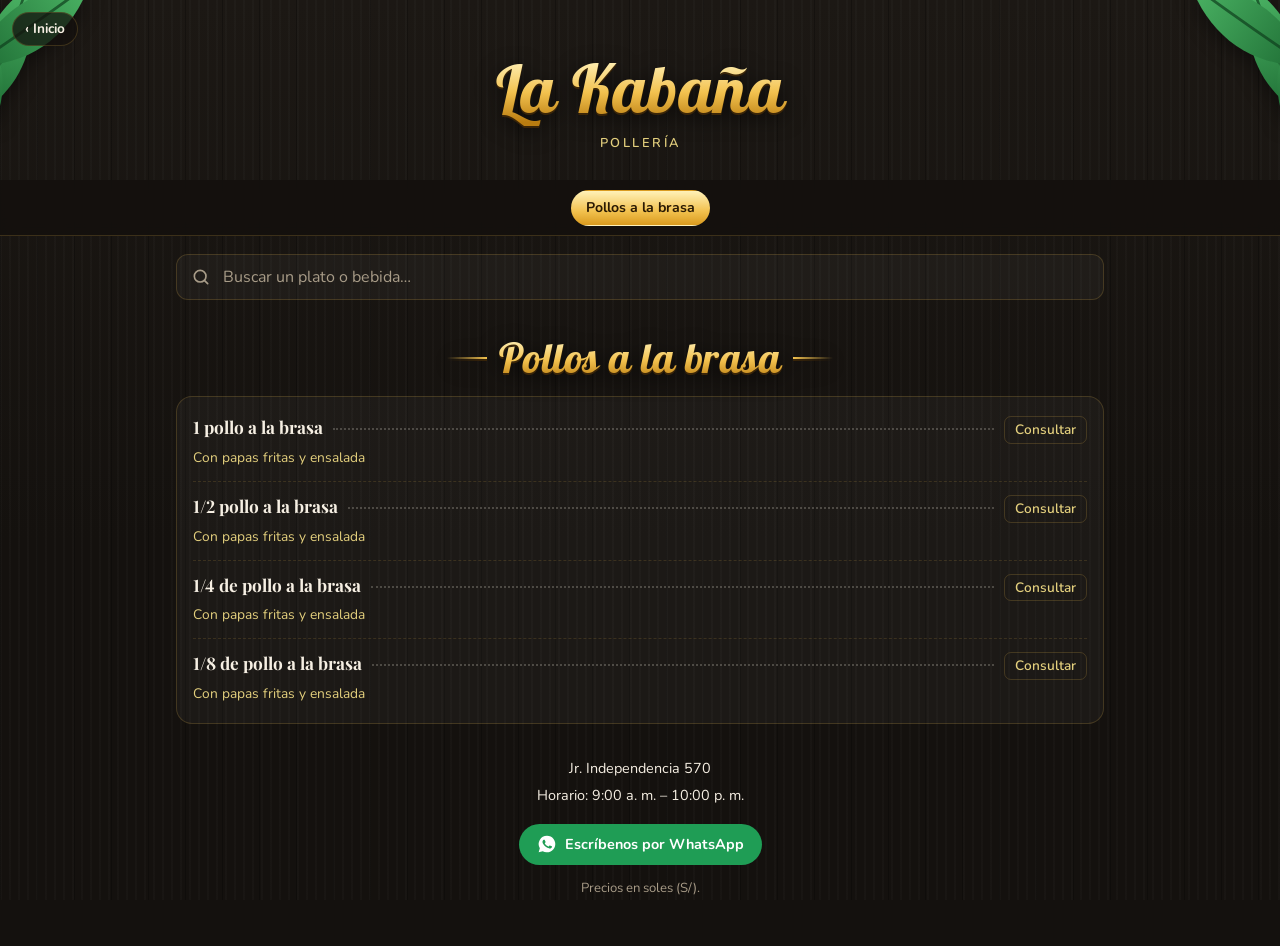
==== polleria/index.html @ b92b4501 "Portada para elegir Restaurante o Pollería El QR abre la portada; cada carta vive en su carpeta con " ====
<!doctype html>
<html lang="es">
<head>
  <meta charset="utf-8">
  <meta name="viewport" content="width=device-width, initial-scale=1, viewport-fit=cover">
  <meta name="theme-color" content="#14110e">
  <meta name="description" content="Carta de La Kabaña Pollería. Jr. Independencia 570.">
  <meta property="og:title" content="La Kabaña Pollería · Carta">
  <meta property="og:description" content="Carta de La Kabaña Pollería.">
  <title>La Kabaña Pollería · Carta</title>
  <link rel="icon" href="data:image/svg+xml,%3Csvg xmlns='http://www.w3.org/2000/svg' viewBox='0 0 100 100'%3E%3Ccircle cx='50' cy='50' r='48' fill='%2314110e'/%3E%3Cpath d='M22 78C28 46 50 24 80 20C76 50 56 72 22 78Z' fill='%233a9a52'/%3E%3Cpath d='M22 78Q50 52 80 20' stroke='%23f2c14e' stroke-width='4' fill='none'/%3E%3C/svg%3E">
  <link rel="preconnect" href="https://fonts.googleapis.com">
  <link rel="preconnect" href="https://fonts.gstatic.com" crossorigin>
  <link href="https://fonts.googleapis.com/css2?family=Lobster&family=Nunito:wght@400;600;700&family=Playfair+Display:wght@700&display=swap" rel="stylesheet">
  <link rel="stylesheet" href="../styles.css">
</head>
<body>
  <svg width="0" height="0" style="position:absolute" aria-hidden="true">
    <defs>
      <linearGradient id="verde" x1="0" y1="1" x2="1" y2="0">
        <stop offset="0" stop-color="#1d6b33"/>
        <stop offset="1" stop-color="#4cb565"/>
      </linearGradient>
      <symbol id="hoja" viewBox="0 0 100 100">
        <path d="M6 94C14 50 46 14 96 4C88 52 56 86 6 94Z" fill="url(#verde)"/>
        <path d="M6 94Q48 54 96 4" stroke="#0f3f1d" stroke-width="2.5" fill="none" opacity=".7"/>
      </symbol>
    </defs>
  </svg>

  <header class="cabecera">
    <a class="volver" href="../">‹ Inicio</a>
    <svg class="hojas hojas-izq" viewBox="0 0 200 200" aria-hidden="true">
      <use href="#hoja" x="-20" y="10" width="140" height="140" transform="rotate(-25 50 80)"/>
      <use href="#hoja" x="10" y="-30" width="150" height="150" transform="rotate(10 85 45)"/>
      <use href="#hoja" x="-40" y="40" width="120" height="120" transform="rotate(-60 20 100)"/>
    </svg>
    <svg class="hojas hojas-der" viewBox="0 0 200 200" aria-hidden="true">
      <use href="#hoja" x="-20" y="10" width="140" height="140" transform="rotate(-25 50 80)"/>
      <use href="#hoja" x="10" y="-30" width="150" height="150" transform="rotate(10 85 45)"/>
      <use href="#hoja" x="-40" y="40" width="120" height="120" transform="rotate(-60 20 100)"/>
    </svg>
    <h1 class="titulo-dorado" id="nombre">La Kabaña</h1>
    <p class="eslogan" id="eslogan">Pollería</p>
  </header>

  <nav class="categorias" id="categorias" aria-label="Categorías de la carta"></nav>

  <div class="buscador">
    <label class="buscador-caja">
      <svg viewBox="0 0 24 24" aria-hidden="true"><circle cx="11" cy="11" r="7" fill="none" stroke="currentColor" stroke-width="2"/><path d="M20 20l-4-4" stroke="currentColor" stroke-width="2" stroke-linecap="round"/></svg>
      <span class="sr">Buscar en la carta</span>
      <input id="buscar" type="search" placeholder="Buscar un plato o bebida…" autocomplete="off">
    </label>
  </div>

  <main id="carta" class="carta"></main>
  <p id="sin-resultados" class="sin-resultados" hidden>No encontramos ese plato. Prueba con otra palabra.</p>

  <footer class="pie" id="pie">
    <p class="pie-nota">Precios en soles (S/).</p>
  </footer>

  <script src="../app.js"></script>
</body>
</html>
---- styles.css ----
:root {
  --fondo: #14110e;
  --fondo-2: #1c1814;
  --tarjeta: rgba(255, 255, 255, 0.035);
  --borde: rgba(242, 193, 78, 0.18);
  --texto: #f6efe3;
  --detalle: #e3cf7d;
  --tenue: #a89c88;
  --oro-claro: #fff1b8;
  --oro: #f2c14e;
  --oro-oscuro: #b97c10;
  --verde: #3a9a52;
  --precio-fondo: #f7f2e7;
  --precio-texto: #1e1a15;
  --alto-nav: 56px;
}

* { box-sizing: border-box; }

html { scroll-behavior: smooth; -webkit-text-size-adjust: 100%; }

body {
  margin: 0;
  min-height: 100vh;
  color: var(--texto);
  font-family: "Nunito", system-ui, -apple-system, "Segoe UI", sans-serif;
  font-size: 16px;
  line-height: 1.45;
  background-color: var(--fondo);
  /* vetas de madera oscura, como la carta física */
  background-image:
    repeating-linear-gradient(90deg, rgba(255,255,255,0.018) 0 2px, transparent 2px 9px),
    repeating-linear-gradient(90deg, rgba(0,0,0,0.25) 0 1px, transparent 1px 37px),
    linear-gradient(180deg, var(--fondo-2), var(--fondo) 60%);
  background-attachment: fixed;
}

.sr {
  position: absolute; width: 1px; height: 1px; overflow: hidden;
  clip: rect(0 0 0 0); white-space: nowrap;
}

/* ---------- Cabecera ---------- */

.cabecera {
  position: relative;
  overflow: hidden;
  text-align: center;
  padding: 52px 16px 28px;
}

.hojas {
  position: absolute;
  top: -8px;
  width: 150px;
  height: 150px;
  pointer-events: none;
  filter: drop-shadow(0 6px 10px rgba(0,0,0,.45));
}
.hojas-izq { left: -34px; }
.hojas-der { right: -34px; transform: scaleX(-1); }

.titulo-dorado {
  font-family: "Lobster", cursive;
  font-weight: 400;
  letter-spacing: .5px;
  background: linear-gradient(180deg, var(--oro-claro) 10%, var(--oro) 55%, var(--oro-oscuro) 95%);
  -webkit-background-clip: text;
  background-clip: text;
  color: transparent;
  filter: drop-shadow(0 2px 0 #3a2508) drop-shadow(0 4px 10px rgba(0,0,0,.6));
}

.cabecera h1 {
  position: relative;
  margin: 0;
  font-size: clamp(2.6rem, 11vw, 4.2rem);
  line-height: 1.1;
}

.volver {
  position: absolute;
  top: 12px;
  left: 12px;
  z-index: 2;
  padding: 6px 12px;
  border-radius: 999px;
  background: rgba(20, 17, 14, 0.75);
  border: 1px solid var(--borde);
  color: var(--texto);
  font-weight: 700;
  font-size: .85rem;
  text-decoration: none;
}
.volver:hover { border-color: var(--oro); }

.eslogan {
  position: relative;
  margin: 8px 0 0;
  color: var(--detalle);
  font-weight: 600;
  letter-spacing: 2.5px;
  text-transform: uppercase;
  font-size: .8rem;
}

/* ---------- Navegación de categorías ---------- */

.categorias {
  position: sticky;
  top: 0;
  z-index: 10;
  display: flex;
  gap: 8px;
  height: var(--alto-nav);
  align-items: center;
  justify-content: safe center;
  padding: 0 16px;
  overflow-x: auto;
  scrollbar-width: none;
  background: rgba(20, 17, 14, 0.92);
  -webkit-backdrop-filter: blur(10px);
  backdrop-filter: blur(10px);
  border-bottom: 1px solid var(--borde);
}
.categorias::-webkit-scrollbar { display: none; }

.chip {
  flex: none;
  padding: 7px 14px;
  border-radius: 999px;
  border: 1px solid var(--borde);
  color: var(--texto);
  font-weight: 700;
  font-size: .88rem;
  text-decoration: none;
  white-space: nowrap;
  transition: background-color .2s, color .2s, border-color .2s;
}
.chip:hover { border-color: var(--oro); }
.chip.activo {
  background: linear-gradient(180deg, var(--oro-claro), var(--oro) 60%, #d99a1e);
  border-color: transparent;
  color: #2a1a04;
}

/* ---------- Buscador ---------- */

.buscador {
  max-width: 960px;
  margin: 18px auto 0;
  padding: 0 16px;
}

.buscador-caja {
  display: flex;
  align-items: center;
  gap: 10px;
  padding: 0 14px;
  height: 46px;
  border-radius: 12px;
  background: var(--tarjeta);
  border: 1px solid var(--borde);
  color: var(--tenue);
}
.buscador-caja:focus-within { border-color: var(--oro); color: var(--oro); }
.buscador-caja svg { width: 20px; height: 20px; flex: none; }
.buscador-caja input {
  flex: 1;
  min-width: 0;
  height: 100%;
  border: 0;
  outline: 0;
  background: transparent;
  color: var(--texto);
  font: inherit;
}
.buscador-caja input::placeholder { color: var(--tenue); }

/* ---------- Carta ---------- */

.carta {
  max-width: 960px;
  margin: 0 auto;
  padding: 8px 16px 24px;
}

.seccion {
  scroll-margin-top: calc(var(--alto-nav) + 8px);
  padding-top: 26px;
}

.seccion h2 {
  display: flex;
  align-items: center;
  justify-content: center;
  gap: 12px;
  margin: 0 0 14px;
  text-align: center;
  font-size: clamp(2rem, 8vw, 2.6rem);
  line-height: 1.15;
}

.seccion h2::before,
.seccion h2::after {
  content: "";
  flex: 0 1 40px;
  min-width: 12px;
  height: 2px;
  background: linear-gradient(90deg, transparent, var(--oro));
}
.seccion h2::after { background: linear-gradient(90deg, var(--oro), transparent); }

.platos {
  list-style: none;
  margin: 0;
  padding: 6px 16px;
  border-radius: 16px;
  background: var(--tarjeta);
  border: 1px solid var(--borde);
}

.plato {
  padding: 13px 0;
  border-bottom: 1px dashed rgba(242, 193, 78, 0.14);
}
.plato:last-child { border-bottom: 0; }

.plato-fila {
  display: flex;
  align-items: baseline;
  gap: 10px;
}

.plato-nombre {
  margin: 0;
  font-family: "Playfair Display", Georgia, serif;
  font-weight: 700;
  font-size: 1.08rem;
  font-variant-numeric: lining-nums;
  line-height: 1.25;
}

.puntos {
  flex: 1;
  min-width: 12px;
  border-bottom: 2px dotted rgba(246, 239, 227, 0.22);
  transform: translateY(-4px);
}

.precio {
  flex: none;
  padding: 3px 10px;
  border-radius: 7px;
  background: var(--precio-fondo);
  color: var(--precio-texto);
  font-weight: 700;
  font-size: .95rem;
  font-variant-numeric: tabular-nums;
  box-shadow: 0 2px 0 rgba(0,0,0,.35);
}
.precio.consultar {
  background: transparent;
  color: var(--detalle);
  border: 1px solid var(--borde);
  box-shadow: none;
  font-weight: 600;
  font-size: .85rem;
}

.plato-detalle {
  margin: 4px 0 0;
  color: var(--detalle);
  font-size: .86rem;
}

.plato.agotado .plato-nombre,
.plato.agotado .plato-detalle { opacity: .45; text-decoration: line-through; }
.etiqueta-agotado {
  flex: none;
  padding: 3px 9px;
  border-radius: 7px;
  background: #7a2318;
  color: #ffe2dc;
  font-size: .78rem;
  font-weight: 700;
  text-transform: uppercase;
  letter-spacing: .5px;
}

/* En pantallas anchas, las listas largas van a dos columnas */
@media (min-width: 760px) {
  .platos.dos-columnas {
    columns: 2;
    column-gap: 40px;
  }
  .platos.dos-columnas .plato { break-inside: avoid; }
}

.sin-resultados {
  max-width: 960px;
  margin: 24px auto;
  padding: 0 16px;
  text-align: center;
  color: var(--tenue);
}

/* ---------- Portada: elegir carta ---------- */

.opciones {
  display: grid;
  gap: 16px;
  max-width: 560px;
  margin: 8px auto 0;
  padding: 0 16px 48px;
}

.opcion {
  display: flex;
  align-items: center;
  gap: 16px;
  padding: 20px 18px;
  border-radius: 18px;
  background: linear-gradient(180deg, rgba(255, 255, 255, 0.07), rgba(255, 255, 255, 0.02));
  border: 1px solid var(--borde);
  color: var(--texto);
  text-decoration: none;
  box-shadow: 0 10px 24px rgba(0, 0, 0, 0.35);
  transition: transform .15s, border-color .15s;
}
.opcion:hover { border-color: var(--oro); transform: translateY(-2px); }
.opcion:focus-visible { outline: 2px solid var(--oro); outline-offset: 3px; }

.opcion-icono {
  flex: none;
  display: grid;
  place-items: center;
  width: 64px;
  height: 64px;
  border-radius: 50%;
  background: #0f0c0a;
  border: 1px solid var(--borde);
  color: var(--oro);
}
.opcion-icono svg { width: 34px; height: 34px; }

.opcion-texto { flex: 1; min-width: 0; }
.opcion-marca { display: block; font-family: "Lobster", cursive; font-size: 1.1rem; color: var(--oro); line-height: 1.1; }
.opcion-nombre { display: block; font-family: "Playfair Display", Georgia, serif; font-size: 1.6rem; font-weight: 700; line-height: 1.15; }
.opcion-detalle { display: block; margin-top: 4px; color: var(--detalle); font-size: .88rem; }
.opcion-flecha { flex: none; color: var(--oro); font-size: 2rem; line-height: 1; }

/* ---------- Pie ---------- */

.pie {
  max-width: 960px;
  margin: 0 auto;
  padding: 10px 16px 48px;
  text-align: center;
  color: var(--tenue);
  font-size: .9rem;
}
.pie-info { margin: 0 0 6px; color: var(--texto); }
.pie-nota { margin: 14px 0 0; font-size: .82rem; }

.whatsapp {
  display: inline-flex;
  align-items: center;
  gap: 8px;
  margin-top: 12px;
  padding: 10px 18px;
  border-radius: 999px;
  background: #1f9d55;
  color: #fff;
  font-weight: 700;
  text-decoration: none;
}
.whatsapp svg { width: 20px; height: 20px; }

[hidden] { display: none !important; }

@media (prefers-reduced-motion: reduce) {
  html { scroll-behavior: auto; }
  * { transition: none !important; }
}
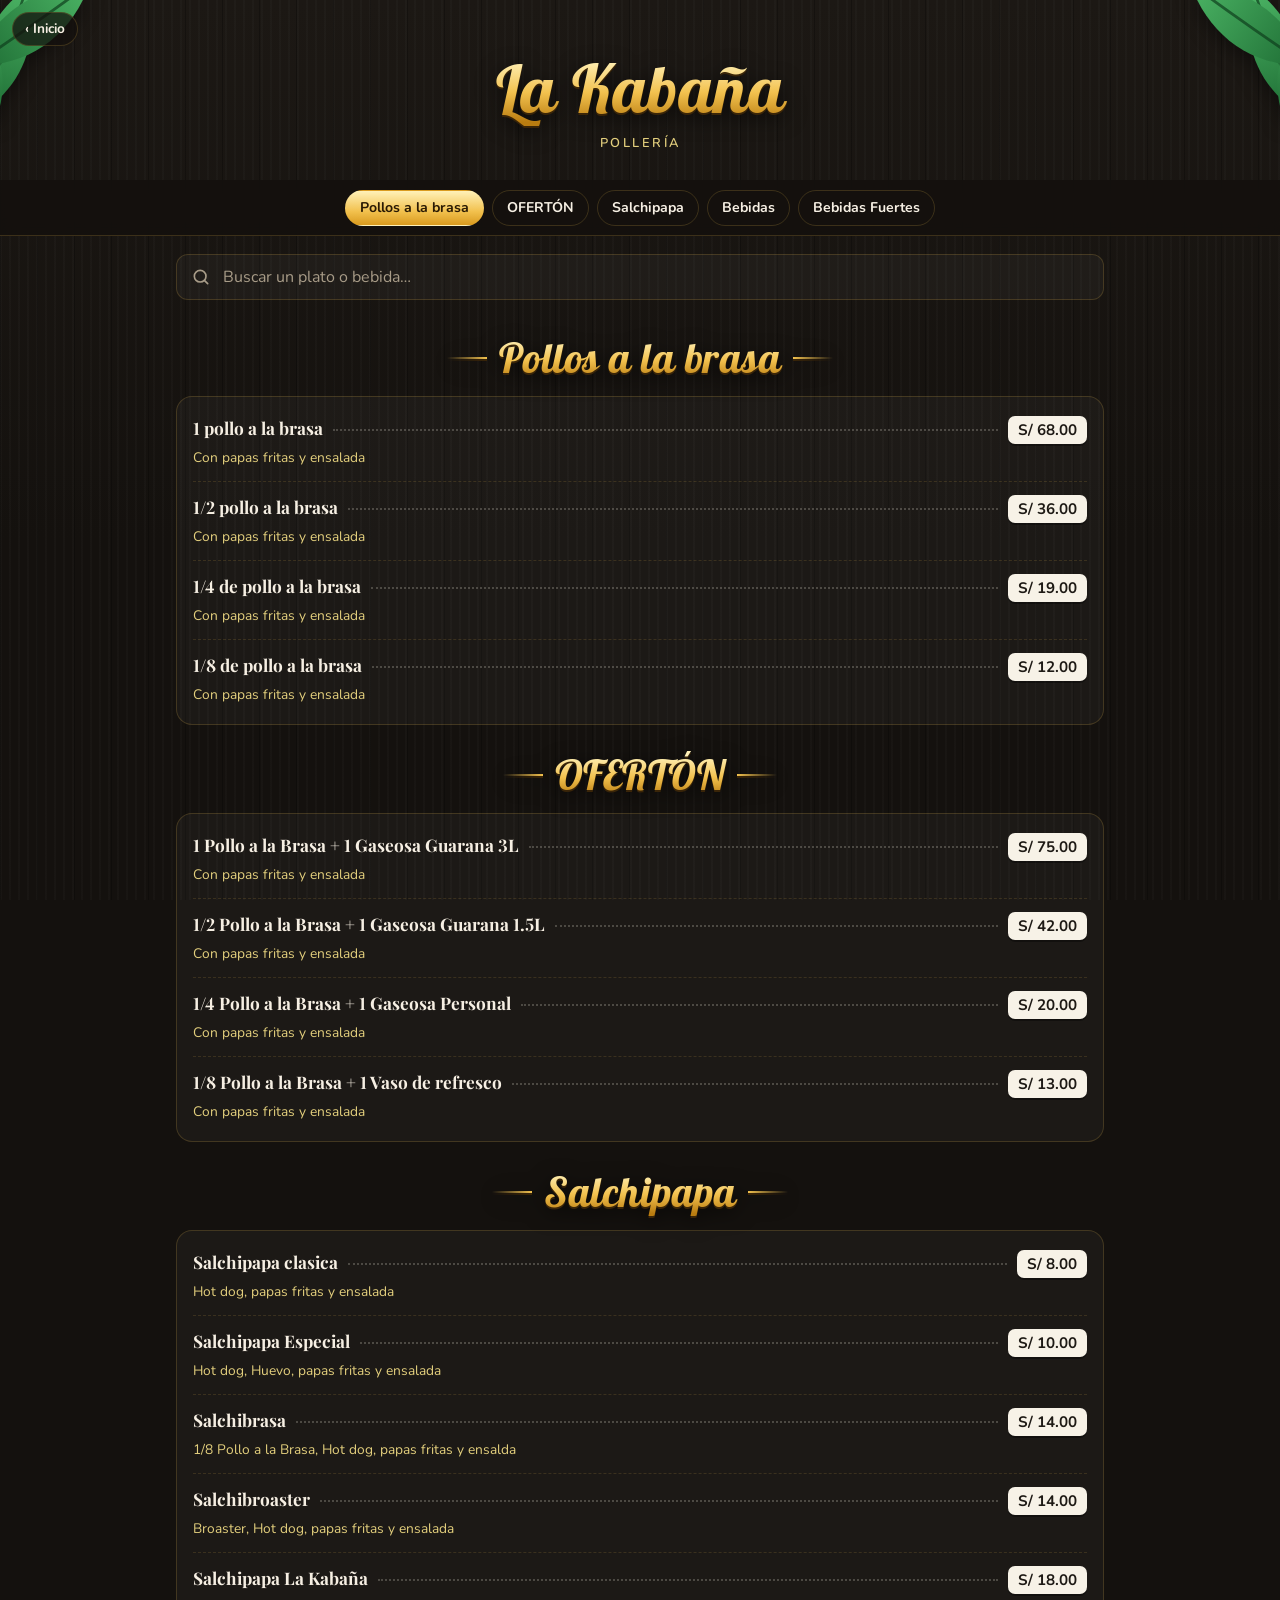
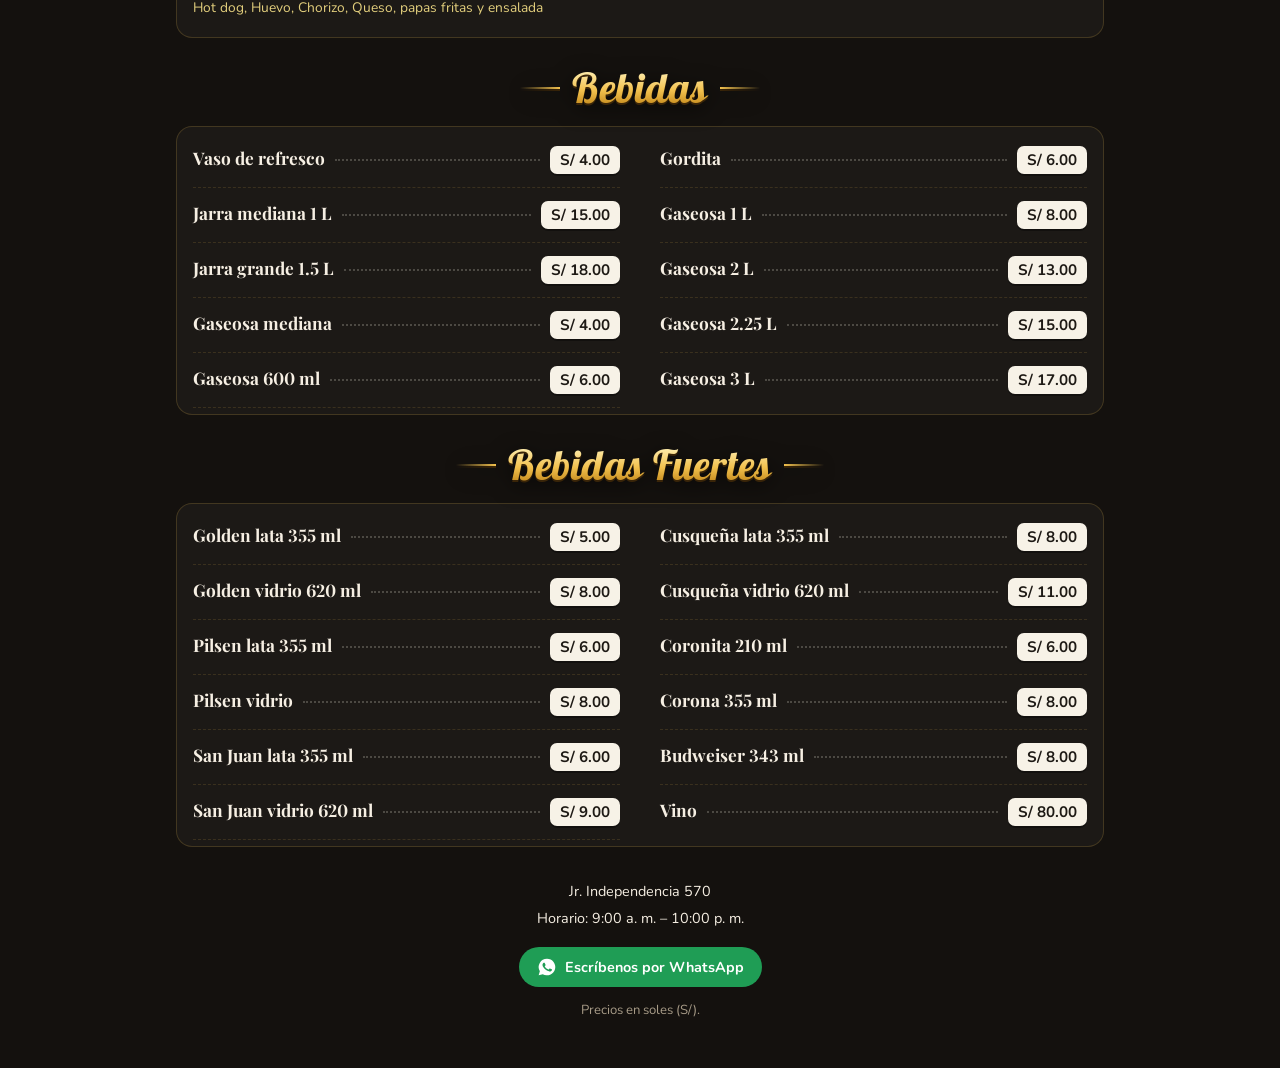
==== commit ff9bf0b4: "Botones de redes sociales en la portada y las cartas Facebook, Instagram y TikTok se cargan desde el" ====
--- a/polleria/index.html
+++ b/polleria/index.html
@@ -61,6 +61,7 @@
     <p class="pie-nota">Precios en soles (S/).</p>
   </footer>
 
+  <script src="../redes.js"></script>
   <script src="../app.js"></script>
 </body>
 </html>
--- a/styles.css
+++ b/styles.css
@@ -312,8 +312,45 @@
   gap: 16px;
   max-width: 560px;
   margin: 8px auto 0;
+  padding: 0 16px 32px;
+}
+
+.seguir {
+  max-width: 560px;
+  margin: 0 auto;
   padding: 0 16px 48px;
-}
+  text-align: center;
+}
+.seguir-titulo {
+  margin: 0;
+  font-family: "Lobster", cursive;
+  font-weight: 400;
+  font-size: 1.6rem;
+  color: var(--oro);
+}
+
+.redes {
+  display: flex;
+  flex-wrap: wrap;
+  justify-content: center;
+  gap: 10px;
+  margin-top: 12px;
+}
+.red {
+  display: inline-flex;
+  align-items: center;
+  gap: 8px;
+  min-height: 44px;
+  padding: 8px 16px;
+  border-radius: 999px;
+  border: 1px solid var(--borde);
+  background: rgba(255, 255, 255, 0.05);
+  color: var(--texto);
+  font-weight: 700;
+  text-decoration: none;
+}
+.red:hover { border-color: var(--oro); }
+.red svg { width: 20px; height: 20px; color: var(--oro); }
 
 .opcion {
   display: flex;
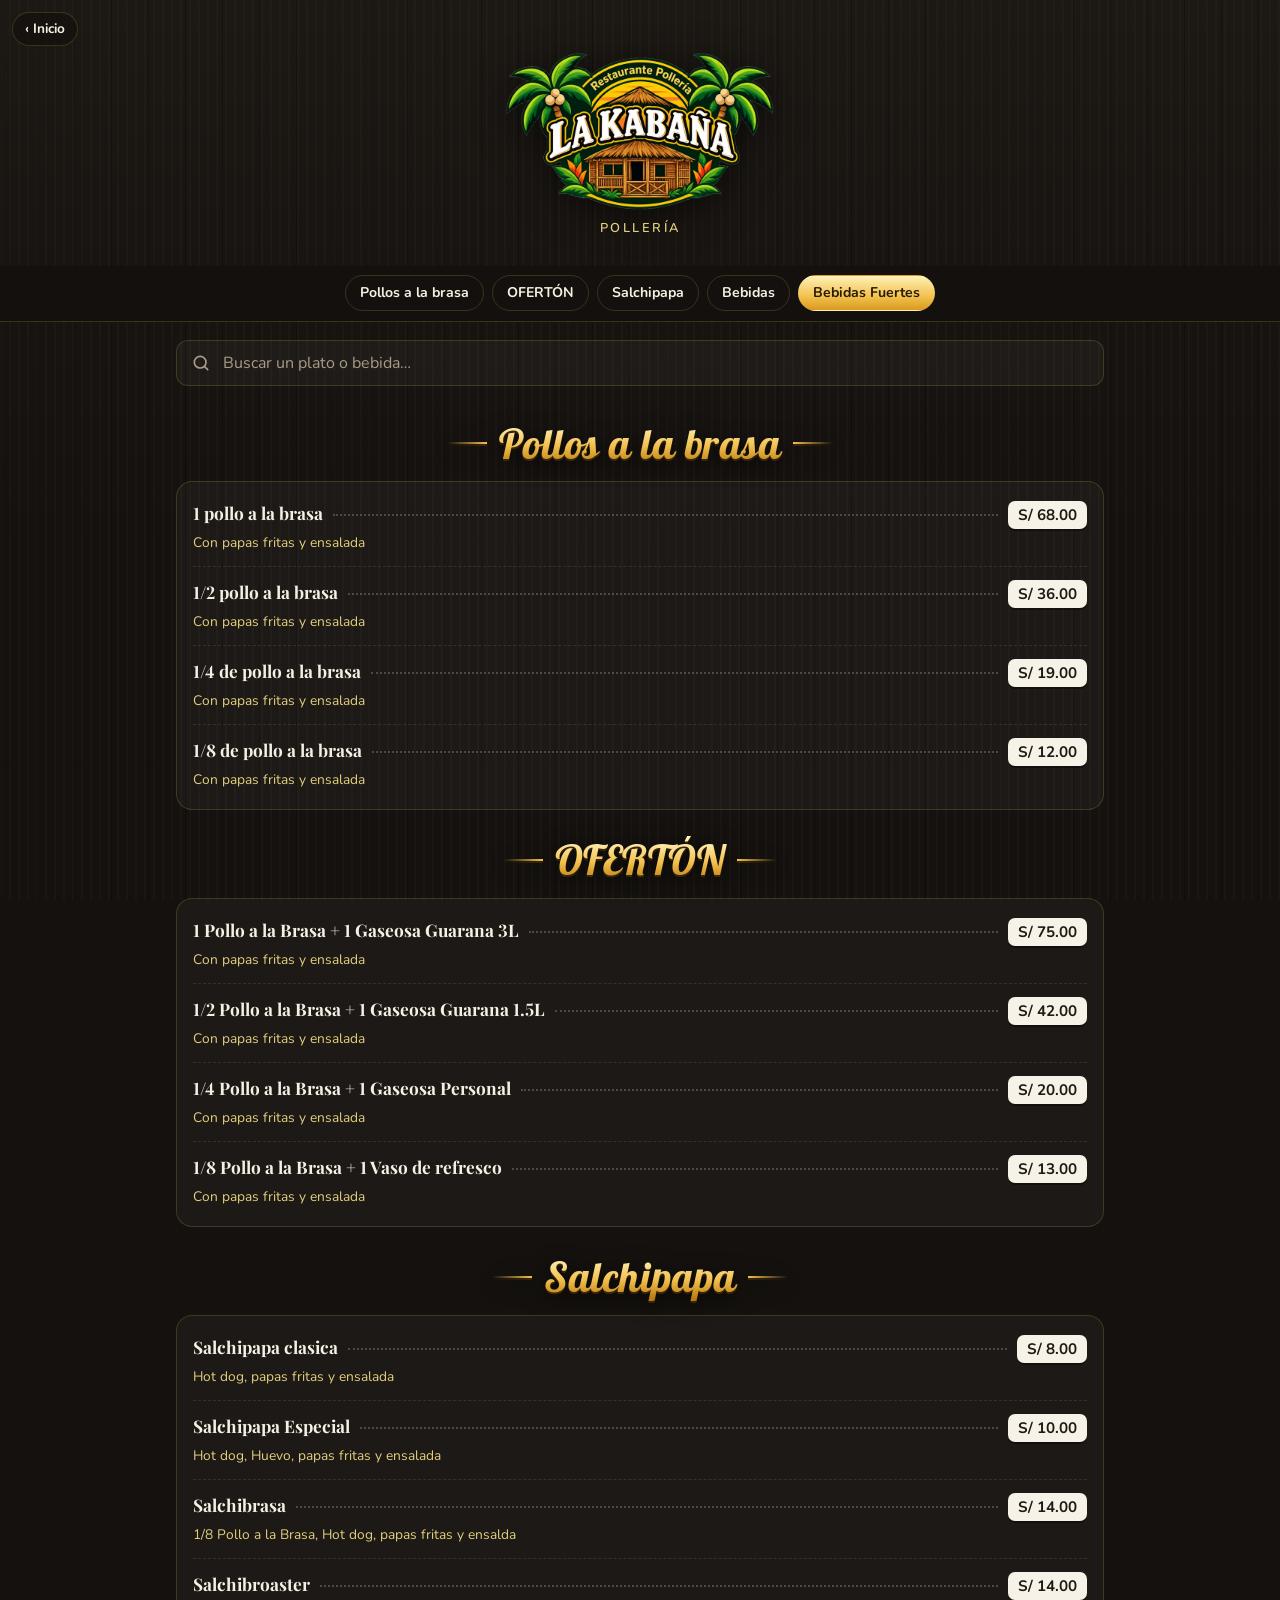
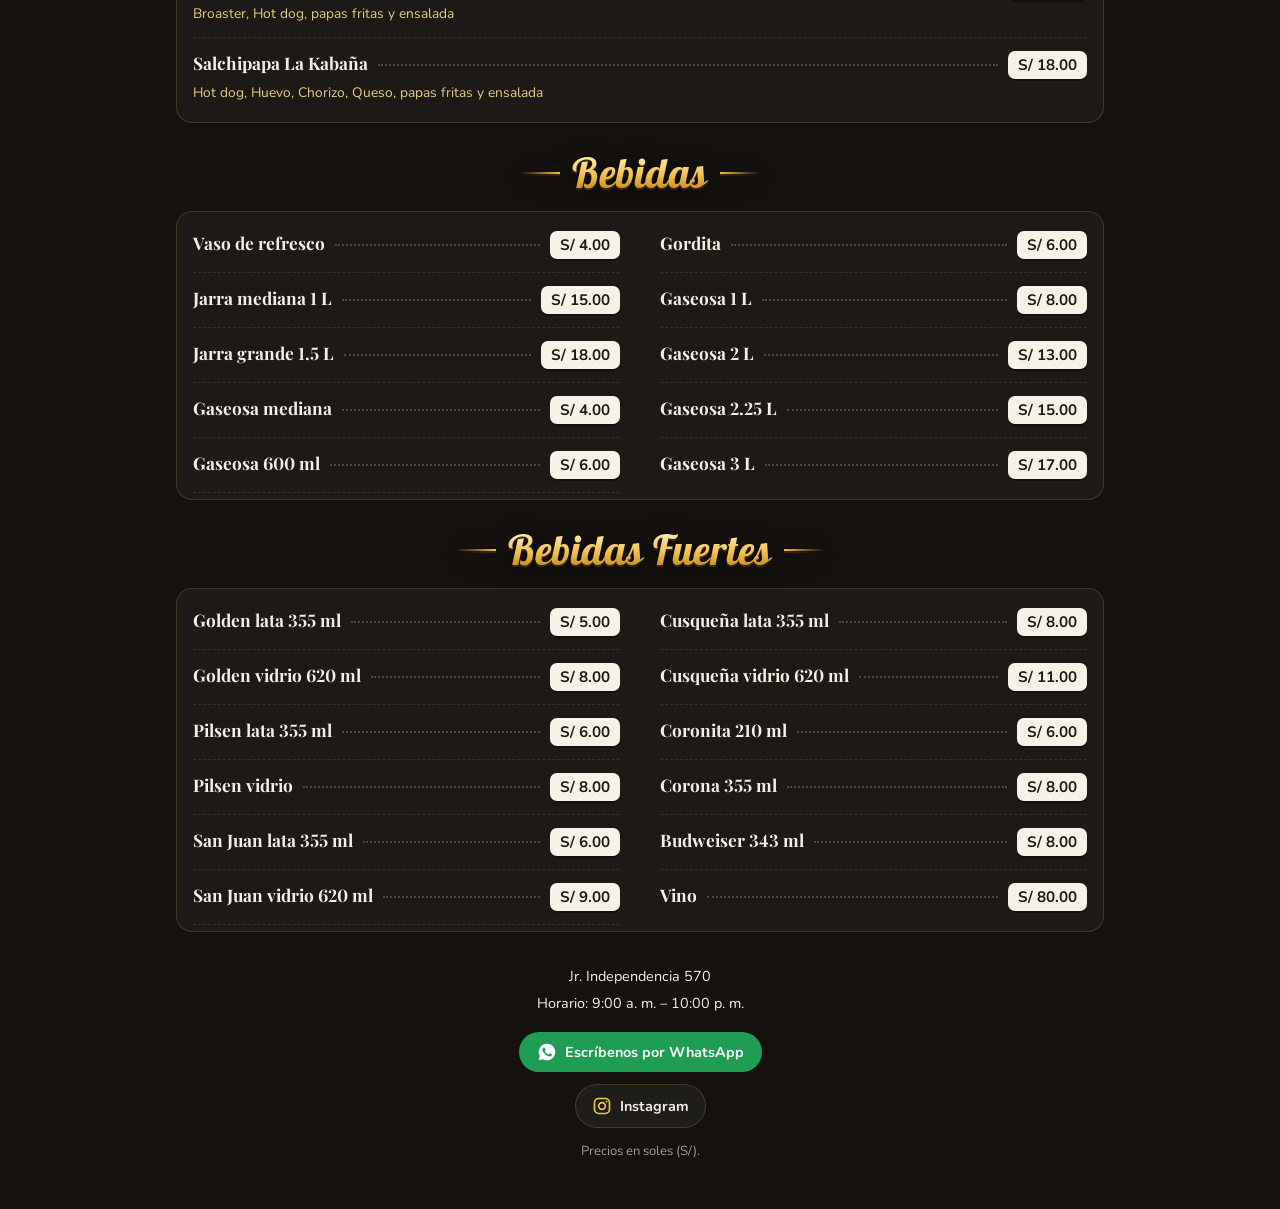
==== commit 9b899857: "Logo de La Kabaña en la portada, las cartas, el QR y el editor logo.png es el logo con fondo transpa" ====
--- a/polleria/index.html
+++ b/polleria/index.html
@@ -7,6 +7,9 @@
   <meta name="description" content="Carta de La Kabaña Pollería. Jr. Independencia 570.">
   <meta property="og:title" content="La Kabaña Pollería · Carta">
   <meta property="og:description" content="Carta de La Kabaña Pollería.">
+  <meta property="og:image" content="https://lakabana.github.io/logo.jpg">
+  <meta property="og:image:width" content="1280">
+  <meta property="og:image:height" content="853">
   <title>La Kabaña Pollería · Carta</title>
   <link rel="icon" href="data:image/svg+xml,%3Csvg xmlns='http://www.w3.org/2000/svg' viewBox='0 0 100 100'%3E%3Ccircle cx='50' cy='50' r='48' fill='%2314110e'/%3E%3Cpath d='M22 78C28 46 50 24 80 20C76 50 56 72 22 78Z' fill='%233a9a52'/%3E%3Cpath d='M22 78Q50 52 80 20' stroke='%23f2c14e' stroke-width='4' fill='none'/%3E%3C/svg%3E">
   <link rel="preconnect" href="https://fonts.googleapis.com">
@@ -15,32 +18,9 @@
   <link rel="stylesheet" href="../styles.css">
 </head>
 <body>
-  <svg width="0" height="0" style="position:absolute" aria-hidden="true">
-    <defs>
-      <linearGradient id="verde" x1="0" y1="1" x2="1" y2="0">
-        <stop offset="0" stop-color="#1d6b33"/>
-        <stop offset="1" stop-color="#4cb565"/>
-      </linearGradient>
-      <symbol id="hoja" viewBox="0 0 100 100">
-        <path d="M6 94C14 50 46 14 96 4C88 52 56 86 6 94Z" fill="url(#verde)"/>
-        <path d="M6 94Q48 54 96 4" stroke="#0f3f1d" stroke-width="2.5" fill="none" opacity=".7"/>
-      </symbol>
-    </defs>
-  </svg>
-
   <header class="cabecera">
     <a class="volver" href="../">‹ Inicio</a>
-    <svg class="hojas hojas-izq" viewBox="0 0 200 200" aria-hidden="true">
-      <use href="#hoja" x="-20" y="10" width="140" height="140" transform="rotate(-25 50 80)"/>
-      <use href="#hoja" x="10" y="-30" width="150" height="150" transform="rotate(10 85 45)"/>
-      <use href="#hoja" x="-40" y="40" width="120" height="120" transform="rotate(-60 20 100)"/>
-    </svg>
-    <svg class="hojas hojas-der" viewBox="0 0 200 200" aria-hidden="true">
-      <use href="#hoja" x="-20" y="10" width="140" height="140" transform="rotate(-25 50 80)"/>
-      <use href="#hoja" x="10" y="-30" width="150" height="150" transform="rotate(10 85 45)"/>
-      <use href="#hoja" x="-40" y="40" width="120" height="120" transform="rotate(-60 20 100)"/>
-    </svg>
-    <h1 class="titulo-dorado" id="nombre">La Kabaña</h1>
+    <h1 class="logo logo-carta"><img src="../logo.png" alt="" width="720" height="424"><span class="sr" id="nombre">La Kabaña</span></h1>
     <p class="eslogan" id="eslogan">Pollería</p>
   </header>
 
--- a/styles.css
+++ b/styles.css
@@ -49,16 +49,17 @@
   padding: 52px 16px 28px;
 }
 
-.hojas {
-  position: absolute;
-  top: -8px;
-  width: 150px;
-  height: 150px;
-  pointer-events: none;
-  filter: drop-shadow(0 6px 10px rgba(0,0,0,.45));
-}
-.hojas-izq { left: -34px; }
-.hojas-der { right: -34px; transform: scaleX(-1); }
+/* Logo del local (logo.png, con fondo transparente) */
+.cabecera .logo { margin: 0 auto; }
+.logo img {
+  display: block;
+  width: 100%;
+  height: auto;
+  filter: drop-shadow(0 8px 18px rgba(0, 0, 0, 0.55));
+}
+.logo-portada { width: min(440px, 100%); }
+.logo-carta { width: min(270px, 70vw); }
+.cabecera:has(.logo-portada) { padding-top: 28px; }
 
 .titulo-dorado {
   font-family: "Lobster", cursive;
